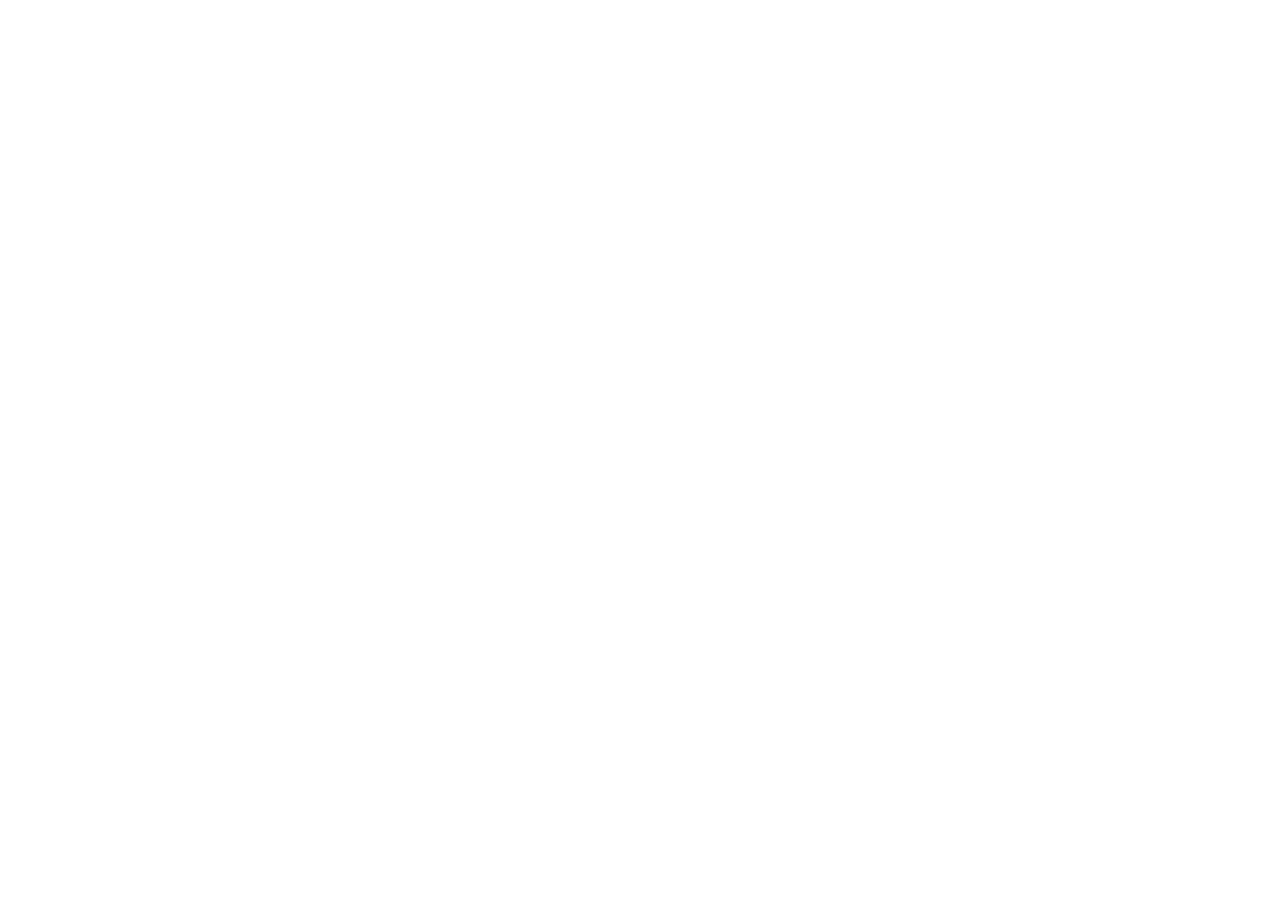
==== index.html @ b7e418f7 "Create index.html" ====
<!DOCTYPE html>
<html lang="pt-br">
<head>
    <meta charset="UTF-8">
    <meta name="viewport" content="width=device-width, initial-scale=1.0">
    <link rel="shortcut icon" href="favicon.ico" type="image/x-icon">
    <link rel="stylesheet" href="estilos/style.css">
    <title>Projeto Redes Sociais</title>
</head>
<body>
    
</body>
</html>
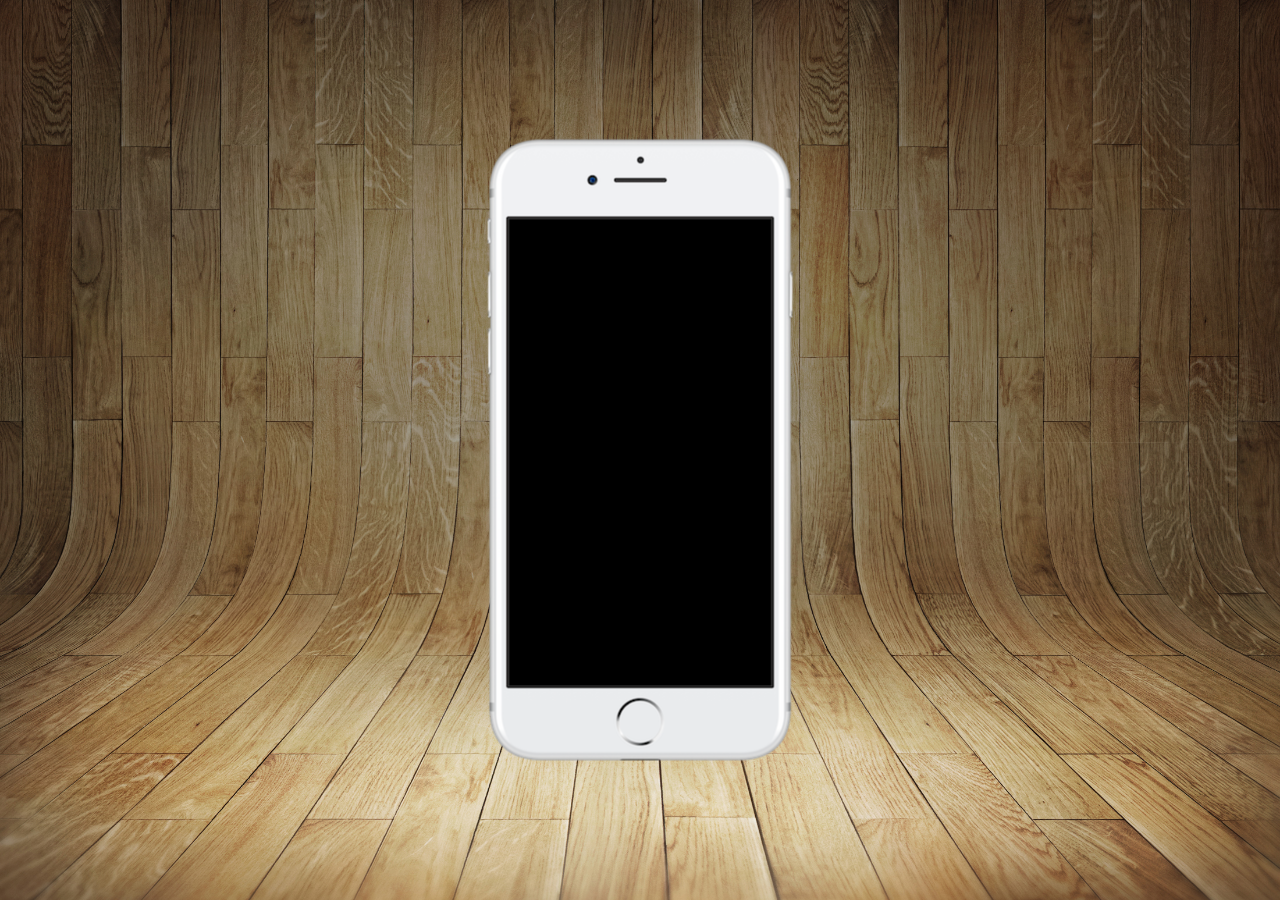
==== commit 309ef50a: "Editei o estilo do projeto" ====
--- a/index.html
+++ b/index.html
@@ -8,6 +8,11 @@
     <title>Projeto Redes Sociais</title>
 </head>
 <body>
-    
+    <main>
+        <section id="telefone">
+            
+        </section>
+        <section id="redes-sociais"></section>
+    </main>
 </body>
 </html>--- a/estilos/style.css
+++ b/estilos/style.css
@@ -0,0 +1,35 @@
+@charset "UTF-8";
+
+*{
+    margin: 0px;
+    padding: 0px;
+    font-family: Arial, Helvetica, sans-serif;
+}
+
+html, body{
+    height: 100vh;
+    width: 100vw;
+    background-color: black;
+}
+
+body{
+    background: url('../imagens/fundo-madeira.jpg') no-repeat top center;
+    background-size: cover;
+    background-attachment: fixed;
+}
+
+main{
+    height: 100vh;
+    position: relative;
+}
+
+section#telefone{
+    position: absolute;
+    top: 50%;
+    left: 50%;
+    transform: translate(-50%, -50%);
+
+    height: 627px;
+    width: 311px;
+    background: url('../imagens/frame-iphone.png') no-repeat;
+}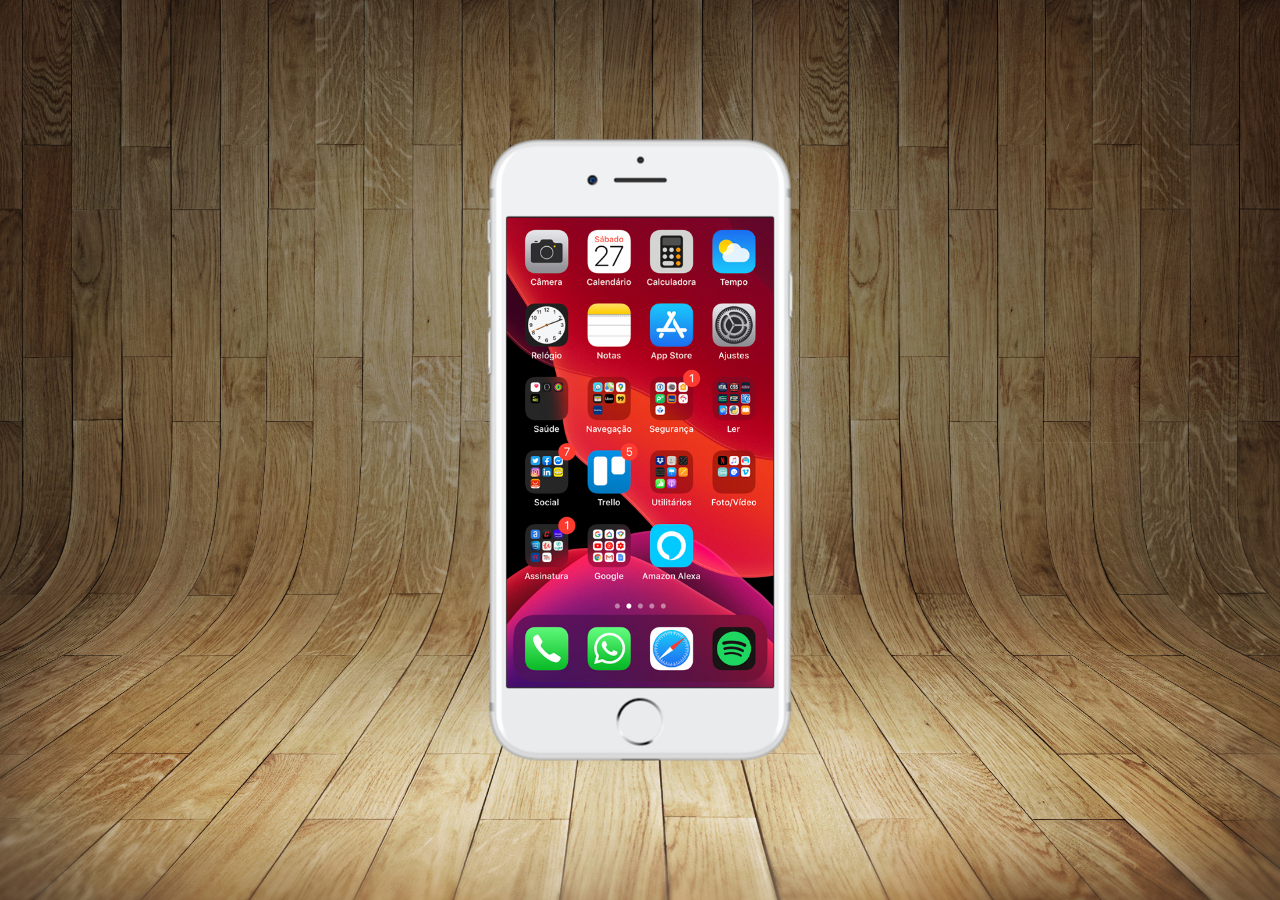
==== commit b49035e5: "Criei o home do projeto" ====
--- a/index.html
+++ b/index.html
@@ -10,9 +10,11 @@
 <body>
     <main>
         <section id="telefone">
-            
+            <iframe src="home.html" name="tela" id="tela" frameborder="0"></iframe>
         </section>
-        <section id="redes-sociais"></section>
+        <section id="redes-sociais">
+
+        </section>
     </main>
 </body>
 </html>--- a/estilos/style.css
+++ b/estilos/style.css
@@ -32,4 +32,12 @@
     height: 627px;
     width: 311px;
     background: url('../imagens/frame-iphone.png') no-repeat;
+}
+
+iframe#tela{
+    position: relative;
+    top: 81px;
+    left: 22px;
+    width: 267px;
+    height: 470px;
 }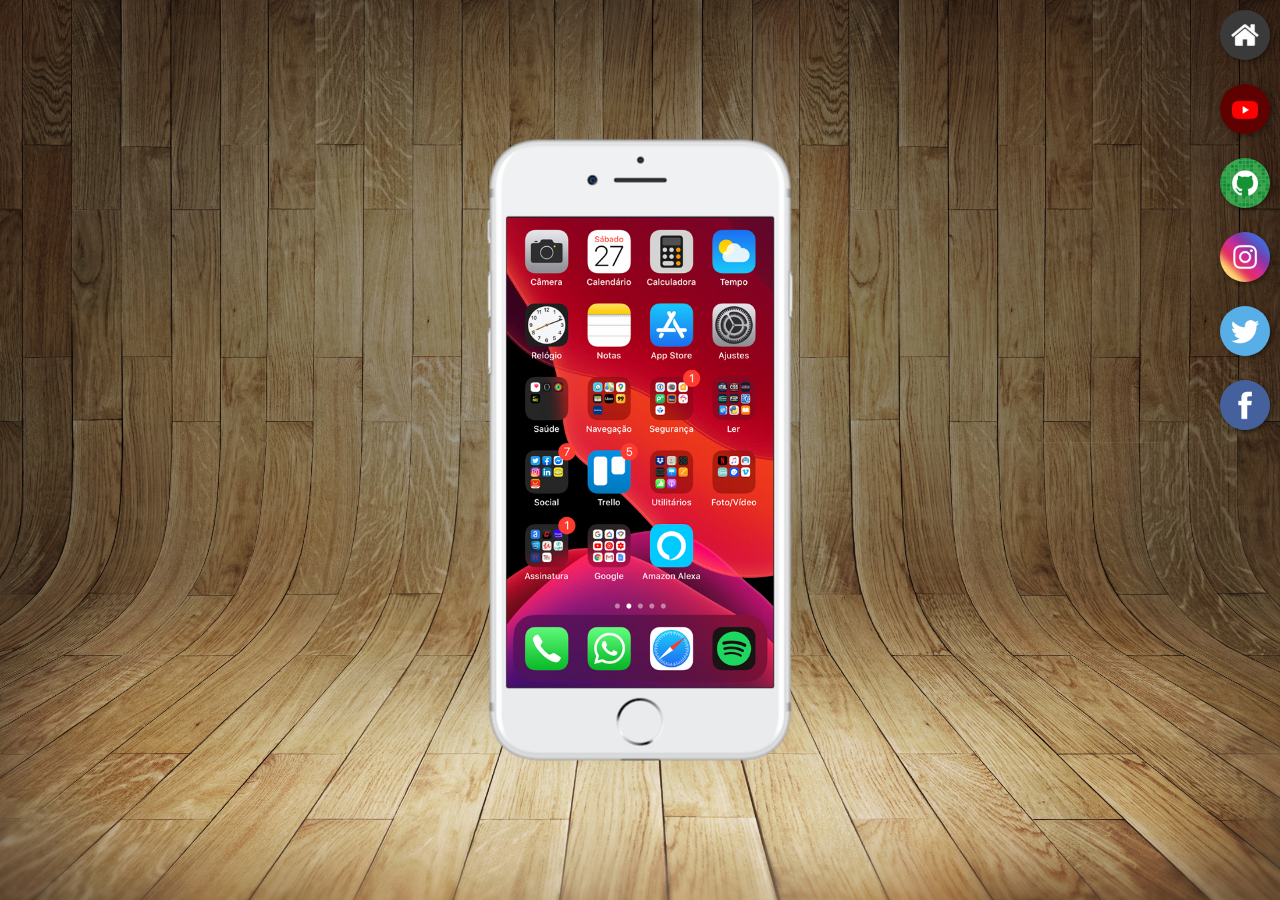
==== commit 7863e30a: "Adicionei botões ao projeto" ====
--- a/index.html
+++ b/index.html
@@ -10,10 +10,17 @@
 <body>
     <main>
         <section id="telefone">
-            <iframe src="home.html" name="tela" id="tela" frameborder="0"></iframe>
+            <iframe src="home.html" name="tela" id="tela" frameborder="0">
+                Seu navegador não é compatível com isso.
+            </iframe>
         </section>
         <section id="redes-sociais">
-
+            <a href="#" target="tela"><img src="imagens/logo-home.jpg" alt="Home"></a><br>                              
+            <a href="#" target="tela"><img src="imagens/logo-youtube.jpg" alt="Youtube"></a><br>
+            <a href="#" target="tela"><img src="imagens/logo-github.jpg" alt="GitHub"></a><br>
+            <a href="#" target="tela"><img src="imagens/logo-instagram.jpg" alt="Instagram"></a><br>
+            <a href="#" target="tela"><img src="imagens/logo-twitter.jpg" alt="Twitter"></a><br>
+            <a href="#" target="tela"><img src="imagens/logo-facebook.jpg" alt="Facebook"></a><br>
         </section>
     </main>
 </body>
--- a/estilos/style.css
+++ b/estilos/style.css
@@ -40,4 +40,21 @@
     left: 22px;
     width: 267px;
     height: 470px;
+}
+
+section#redes-sociais img{
+    width: 50px;
+    margin: 10px;
+    border-radius: 50%;
+    box-shadow: 2px 2px 5px rgba(0, 0, 0, 0.414);
+    box-sizing: border-box;
+}
+section#redes-sociais img:hover{
+    border: 2px solid rgba(255, 255, 255, 0.49);
+    transform: translate(-10px, -10px);
+    box-shadow: 5px 5px 10px rgba(0, 0, 0, 0.613);
+    transition: transform 0.5s, border 0.5s;
+}
+section#redes-sociais{
+    text-align: right;
 }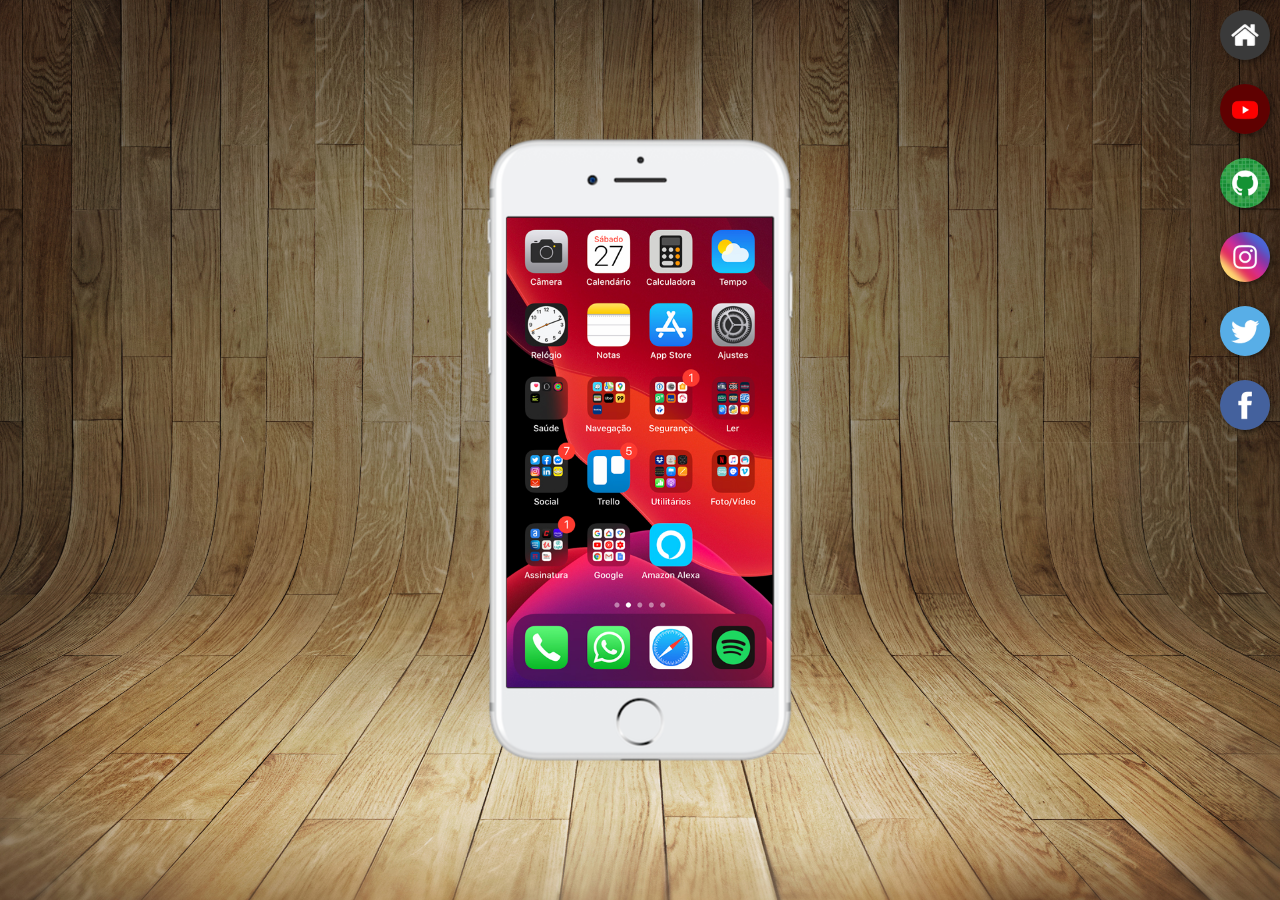
==== commit d8f856d9: "Adicionei telas de redes sociais ao iframe" ====
--- a/index.html
+++ b/index.html
@@ -15,9 +15,9 @@
             </iframe>
         </section>
         <section id="redes-sociais">
-            <a href="#" target="tela"><img src="imagens/logo-home.jpg" alt="Home"></a><br>                              
-            <a href="#" target="tela"><img src="imagens/logo-youtube.jpg" alt="Youtube"></a><br>
-            <a href="#" target="tela"><img src="imagens/logo-github.jpg" alt="GitHub"></a><br>
+            <a href="home.html" target="tela"><img src="imagens/logo-home.jpg" alt="Home"></a><br>                              
+            <a href="youtube.html" target="tela"><img src="imagens/logo-youtube.jpg" alt="Youtube"></a><br>
+            <a href="github.html" target="tela"><img src="imagens/logo-github.jpg" alt="GitHub"></a><br>
             <a href="#" target="tela"><img src="imagens/logo-instagram.jpg" alt="Instagram"></a><br>
             <a href="#" target="tela"><img src="imagens/logo-twitter.jpg" alt="Twitter"></a><br>
             <a href="#" target="tela"><img src="imagens/logo-facebook.jpg" alt="Facebook"></a><br>
--- a/estilos/style.css
+++ b/estilos/style.css
@@ -38,7 +38,7 @@
     position: relative;
     top: 81px;
     left: 22px;
-    width: 267px;
+    width: 266px;
     height: 470px;
 }
 
